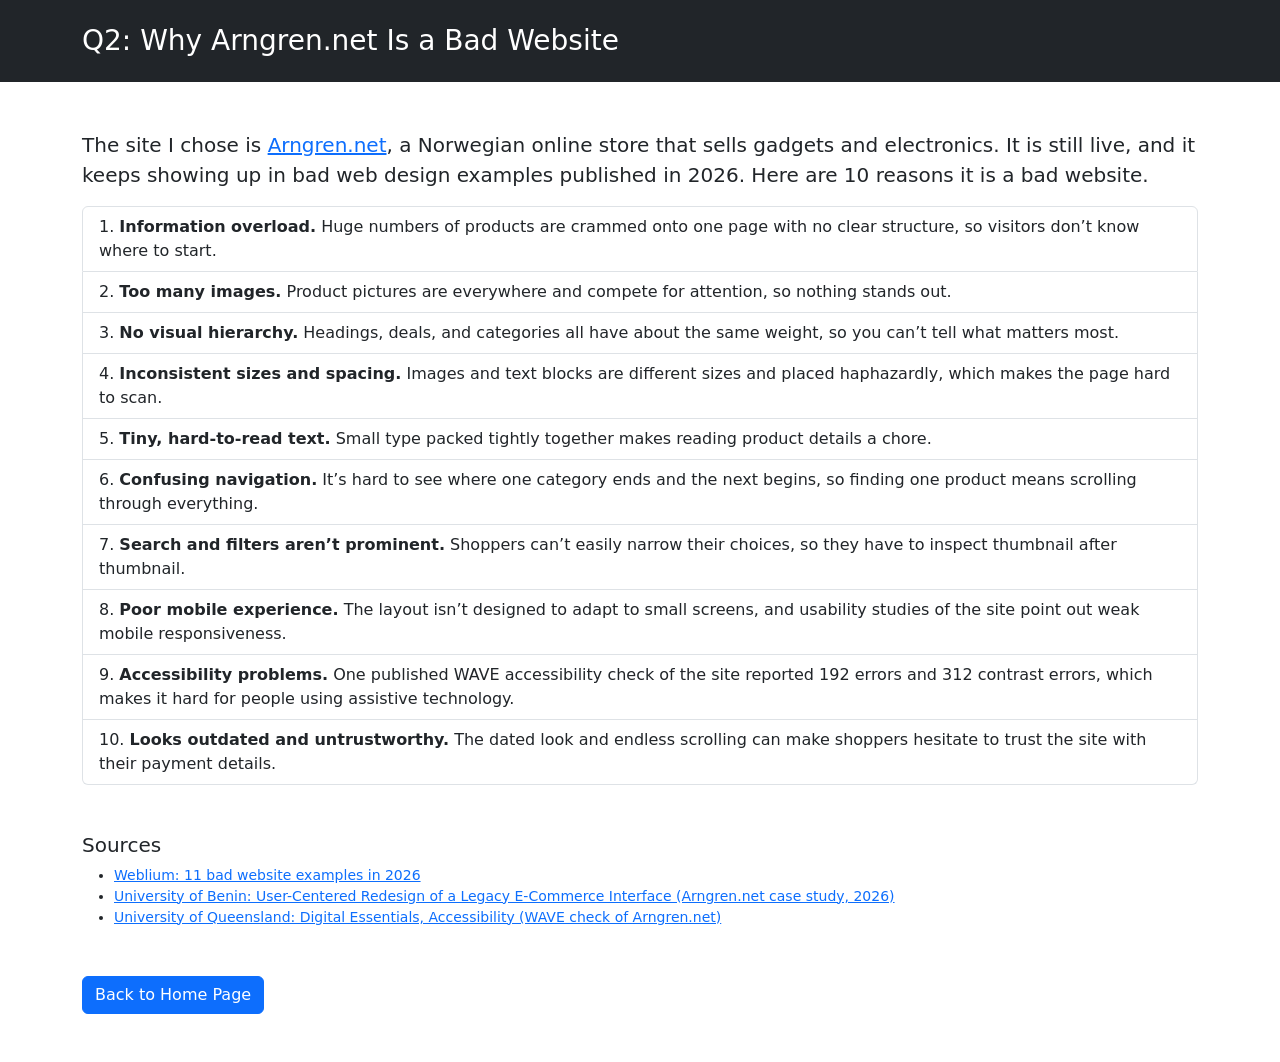
==== q2.html @ 4c326005 "Add files via upload" ====
<!DOCTYPE html>
<html lang="en">
<head>
  <meta charset="utf-8">
  <meta name="viewport" content="width=device-width, initial-scale=1">
  <title>Q2: Why Arngren.net Is a Bad Website</title>
  <link rel="stylesheet" href="https://cdn.jsdelivr.net/npm/bootstrap@5.3.3/dist/css/bootstrap.min.css">
</head>
<body>

  <header class="bg-dark text-white py-4">
    <div class="container">
      <h1 class="h3 mb-0">Q2: Why Arngren.net Is a Bad Website</h1>
    </div>
  </header>

  <main class="container py-5">

    <p class="lead">
      The site I chose is
      <a href="http://arngren.net/" target="_blank" rel="noopener">Arngren.net</a>,
      a Norwegian online store that sells gadgets and electronics. It is still live, and it keeps showing up in
      bad web design examples published in 2026. Here are 10 reasons it is a bad website.
    </p>

    <ol class="list-group list-group-numbered mb-5">
      <li class="list-group-item"><strong>Information overload.</strong> Huge numbers of products are crammed onto one page with no clear structure, so visitors don&rsquo;t know where to start.</li>
      <li class="list-group-item"><strong>Too many images.</strong> Product pictures are everywhere and compete for attention, so nothing stands out.</li>
      <li class="list-group-item"><strong>No visual hierarchy.</strong> Headings, deals, and categories all have about the same weight, so you can&rsquo;t tell what matters most.</li>
      <li class="list-group-item"><strong>Inconsistent sizes and spacing.</strong> Images and text blocks are different sizes and placed haphazardly, which makes the page hard to scan.</li>
      <li class="list-group-item"><strong>Tiny, hard-to-read text.</strong> Small type packed tightly together makes reading product details a chore.</li>
      <li class="list-group-item"><strong>Confusing navigation.</strong> It&rsquo;s hard to see where one category ends and the next begins, so finding one product means scrolling through everything.</li>
      <li class="list-group-item"><strong>Search and filters aren&rsquo;t prominent.</strong> Shoppers can&rsquo;t easily narrow their choices, so they have to inspect thumbnail after thumbnail.</li>
      <li class="list-group-item"><strong>Poor mobile experience.</strong> The layout isn&rsquo;t designed to adapt to small screens, and usability studies of the site point out weak mobile responsiveness.</li>
      <li class="list-group-item"><strong>Accessibility problems.</strong> One published WAVE accessibility check of the site reported 192 errors and 312 contrast errors, which makes it hard for people using assistive technology.</li>
      <li class="list-group-item"><strong>Looks outdated and untrustworthy.</strong> The dated look and endless scrolling can make shoppers hesitate to trust the site with their payment details.</li>
    </ol>

    <h2 class="h5">Sources</h2>
    <ul class="small mb-5">
      <li><a href="https://weblium.com/blog/11-bad-website-examples/" target="_blank" rel="noopener">Weblium: 11 bad website examples in 2026</a></li>
      <li><a href="https://repository.uniben.edu/sites/default/files/2026-03/Final%20Year%20Project%20Josephine.pdf" target="_blank" rel="noopener">University of Benin: User-Centered Redesign of a Legacy E-Commerce Interface (Arngren.net case study, 2026)</a></li>
      <li><a href="https://uq.pressbooks.pub/digital-essentials-accessibility/?p=121" target="_blank" rel="noopener">University of Queensland: Digital Essentials, Accessibility (WAVE check of Arngren.net)</a></li>
    </ul>

    <a href="index.html" class="btn btn-primary">Back to Home Page</a>

  </main>

</body>
</html>
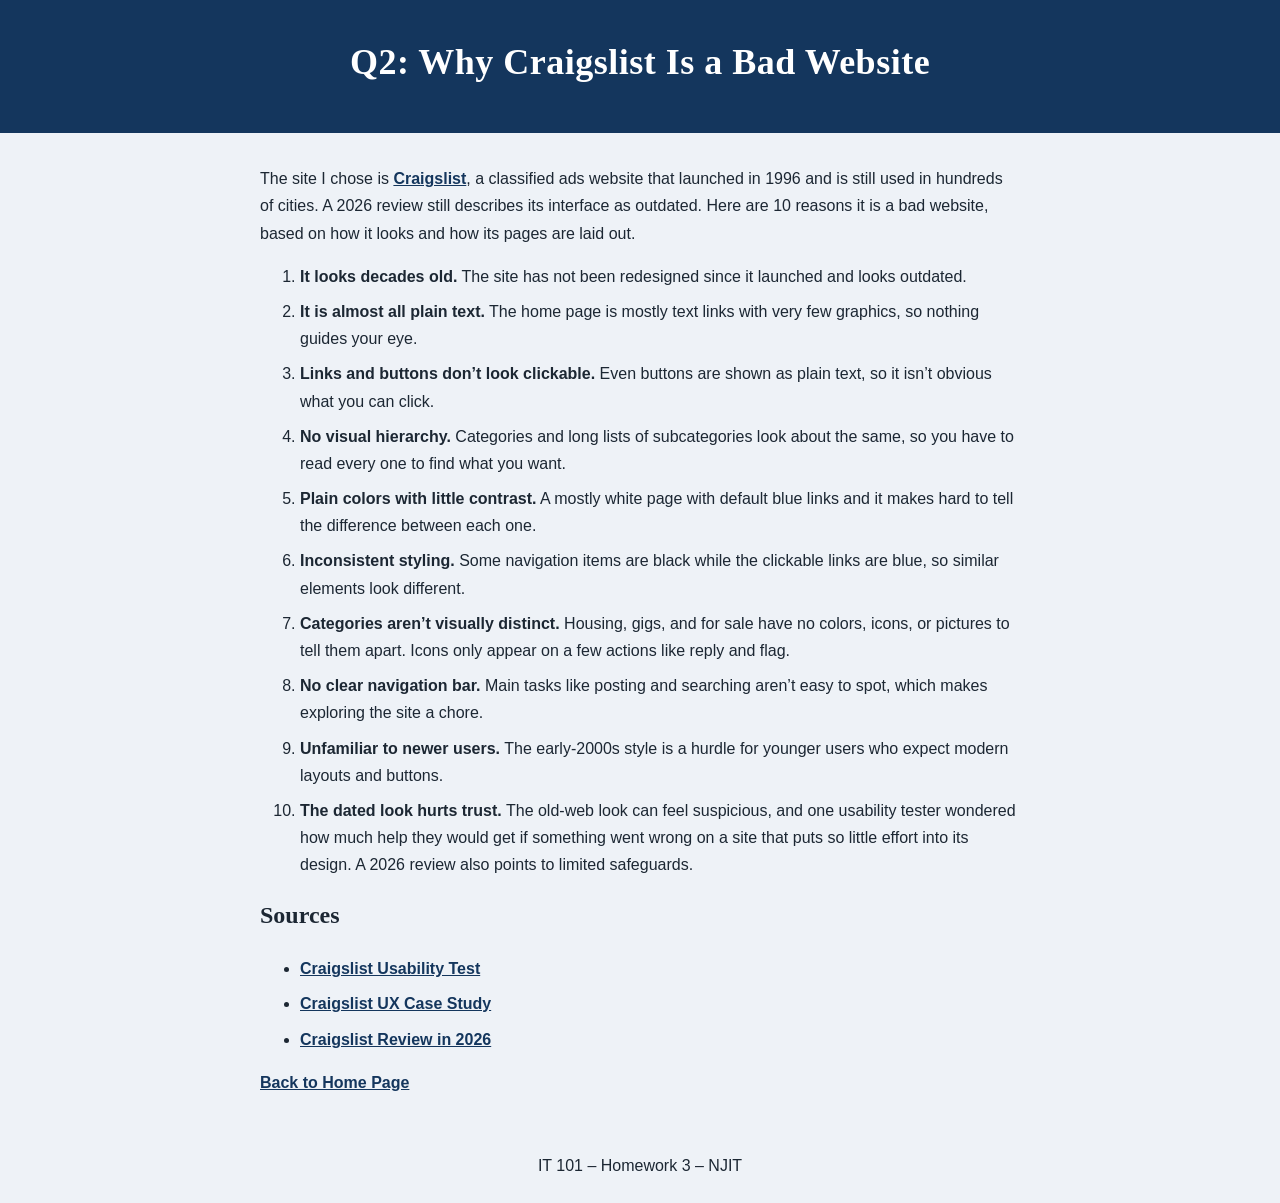
==== commit a0dffafa: "Add files via upload" ====
--- a/q2.html
+++ b/q2.html
@@ -3,49 +3,54 @@
 <head>
   <meta charset="utf-8">
   <meta name="viewport" content="width=device-width, initial-scale=1">
-  <title>Q2: Why Arngren.net Is a Bad Website</title>
-  <link rel="stylesheet" href="https://cdn.jsdelivr.net/npm/bootstrap@5.3.3/dist/css/bootstrap.min.css">
+  <title>Q2: Why Craigslist Is a Bad Website</title>
+  <link rel="stylesheet" href="style.css">
 </head>
 <body>
 
-  <header class="bg-dark text-white py-4">
+  <header class="site-header">
     <div class="container">
-      <h1 class="h3 mb-0">Q2: Why Arngren.net Is a Bad Website</h1>
+      <h1>Q2: Why Craigslist Is a Bad Website</h1>
     </div>
   </header>
 
-  <main class="container py-5">
+  <main class="container">
 
-    <p class="lead">
+    <p class="lead block">
       The site I chose is
-      <a href="http://arngren.net/" target="_blank" rel="noopener">Arngren.net</a>,
-      a Norwegian online store that sells gadgets and electronics. It is still live, and it keeps showing up in
-      bad web design examples published in 2026. Here are 10 reasons it is a bad website.
+      <a href="https://newyork.craigslist.org/" target="_blank" rel="noopener">Craigslist</a>,
+      a classified ads website that launched in 1996 and is still used in hundreds of cities. A 2026 review still
+      describes its interface as outdated. Here are 10 reasons it is a bad website, based on how it looks and how
+      its pages are laid out.
     </p>
 
-    <ol class="list-group list-group-numbered mb-5">
-      <li class="list-group-item"><strong>Information overload.</strong> Huge numbers of products are crammed onto one page with no clear structure, so visitors don&rsquo;t know where to start.</li>
-      <li class="list-group-item"><strong>Too many images.</strong> Product pictures are everywhere and compete for attention, so nothing stands out.</li>
-      <li class="list-group-item"><strong>No visual hierarchy.</strong> Headings, deals, and categories all have about the same weight, so you can&rsquo;t tell what matters most.</li>
-      <li class="list-group-item"><strong>Inconsistent sizes and spacing.</strong> Images and text blocks are different sizes and placed haphazardly, which makes the page hard to scan.</li>
-      <li class="list-group-item"><strong>Tiny, hard-to-read text.</strong> Small type packed tightly together makes reading product details a chore.</li>
-      <li class="list-group-item"><strong>Confusing navigation.</strong> It&rsquo;s hard to see where one category ends and the next begins, so finding one product means scrolling through everything.</li>
-      <li class="list-group-item"><strong>Search and filters aren&rsquo;t prominent.</strong> Shoppers can&rsquo;t easily narrow their choices, so they have to inspect thumbnail after thumbnail.</li>
-      <li class="list-group-item"><strong>Poor mobile experience.</strong> The layout isn&rsquo;t designed to adapt to small screens, and usability studies of the site point out weak mobile responsiveness.</li>
-      <li class="list-group-item"><strong>Accessibility problems.</strong> One published WAVE accessibility check of the site reported 192 errors and 312 contrast errors, which makes it hard for people using assistive technology.</li>
-      <li class="list-group-item"><strong>Looks outdated and untrustworthy.</strong> The dated look and endless scrolling can make shoppers hesitate to trust the site with their payment details.</li>
+    <ol class="row-list numbered block">
+      <li><strong>It looks decades old.</strong> The site has not been redesigned since it launched and looks outdated.</li>
+      <li><strong>It is almost all plain text.</strong> The home page is mostly text links with very few graphics, so nothing guides your eye.</li>
+      <li><strong>Links and buttons don&rsquo;t look clickable.</strong> Even buttons are shown as plain text, so it isn&rsquo;t obvious what you can click.</li>
+      <li><strong>No visual hierarchy.</strong> Categories and long lists of subcategories look about the same, so you have to read every one to find what you want.</li>
+      <li><strong>Plain colors with little contrast.</strong> A mostly white page with default blue links and it makes hard to tell the difference between each one.</li>
+      <li><strong>Inconsistent styling.</strong> Some navigation items are black while the clickable links are blue, so similar elements look different.</li>
+      <li><strong>Categories aren&rsquo;t visually distinct.</strong> Housing, gigs, and for sale have no colors, icons, or pictures to tell them apart. Icons only appear on a few actions like reply and flag.</li>
+      <li><strong>No clear navigation bar.</strong> Main tasks like posting and searching aren&rsquo;t easy to spot, which makes exploring the site a chore.</li>
+      <li><strong>Unfamiliar to newer users.</strong> The early-2000s style is a hurdle for younger users who expect modern layouts and buttons.</li>
+      <li><strong>The dated look hurts trust.</strong> The old-web look can feel suspicious, and one usability tester wondered how much help they would get if something went wrong on a site that puts so little effort into its design. A 2026 review also points to limited safeguards.</li>
     </ol>
 
-    <h2 class="h5">Sources</h2>
-    <ul class="small mb-5">
-      <li><a href="https://weblium.com/blog/11-bad-website-examples/" target="_blank" rel="noopener">Weblium: 11 bad website examples in 2026</a></li>
-      <li><a href="https://repository.uniben.edu/sites/default/files/2026-03/Final%20Year%20Project%20Josephine.pdf" target="_blank" rel="noopener">University of Benin: User-Centered Redesign of a Legacy E-Commerce Interface (Arngren.net case study, 2026)</a></li>
-      <li><a href="https://uq.pressbooks.pub/digital-essentials-accessibility/?p=121" target="_blank" rel="noopener">University of Queensland: Digital Essentials, Accessibility (WAVE check of Arngren.net)</a></li>
+    <h2 class="small-title">Sources</h2>
+    <ul class="sources">
+      <li><a href="https://yanyanr.github.io/craigslist/index.html" target="_blank" rel="noopener">Craigslist Usability Test</a></li>
+      <li><a href="https://dove-dandelion-rak6.squarespace.com/uxcasestudy/craigslist" target="_blank" rel="noopener">Craigslist UX Case Study</a></li>
+      <li><a href="https://www.amerifreight.net/information/craigslist-review-pros-cons-safety-tips" target="_blank" rel="noopener">Craigslist Review in 2026</a></li>
     </ul>
 
-    <a href="index.html" class="btn btn-primary">Back to Home Page</a>
+    <a href="index.html" class="button">Back to Home Page</a>
 
   </main>
 
+  <footer class="site-footer">
+    <div class="container">IT 101 &ndash; Homework 3 &ndash; NJIT</div>
+  </footer>
+
 </body>
 </html>
--- a/style.css
+++ b/style.css
@@ -0,0 +1,73 @@
+/* Extra credit stylesheet: its own fonts, colors, headers, and paragraphs */
+
+body {
+  margin: 0;
+  background: #eef2f7;
+  color: #1c2733;
+  font-family: Verdana, Geneva, sans-serif;
+  font-size: 1rem;
+  line-height: 1.7;
+}
+
+header {
+  background: #14365d;
+  color: #ffffff;
+  padding: 2rem 1.5rem;
+  text-align: center;
+}
+
+h1 {
+  margin: 0 0 0.5rem;
+  font-family: Georgia, "Times New Roman", serif;
+  font-size: 2.25rem;
+  letter-spacing: 0.5px;
+}
+
+header p {
+  margin: 0;
+  font-style: italic;
+  color: #cfe0f5;
+}
+
+main {
+  max-width: 760px;
+  margin: 2rem auto;
+  padding: 0 1.5rem;
+}
+
+section {
+  background: #ffffff;
+  margin-bottom: 1.5rem;
+  padding: 1rem 1.5rem 1.25rem;
+  border-left: 8px solid #888888;
+  border-radius: 4px;
+}
+
+h2 {
+  margin-top: 0.5rem;
+  font-family: Georgia, "Times New Roman", serif;
+  font-size: 1.5rem;
+}
+
+.do { border-left-color: #2e7d32; }
+.do h2 { color: #1b5e20; }
+
+.avoid { border-left-color: #b71c1c; }
+.avoid h2 { color: #8e1515; }
+
+li { margin-bottom: 0.5rem; }
+
+code {
+  background: #e3e9f1;
+  padding: 0.1rem 0.35rem;
+  border-radius: 3px;
+  font-family: "Courier New", monospace;
+}
+
+footer {
+  text-align: center;
+  padding: 1.5rem;
+}
+
+a { color: #14365d; font-weight: bold; }
+a:hover { color: #b71c1c; }
